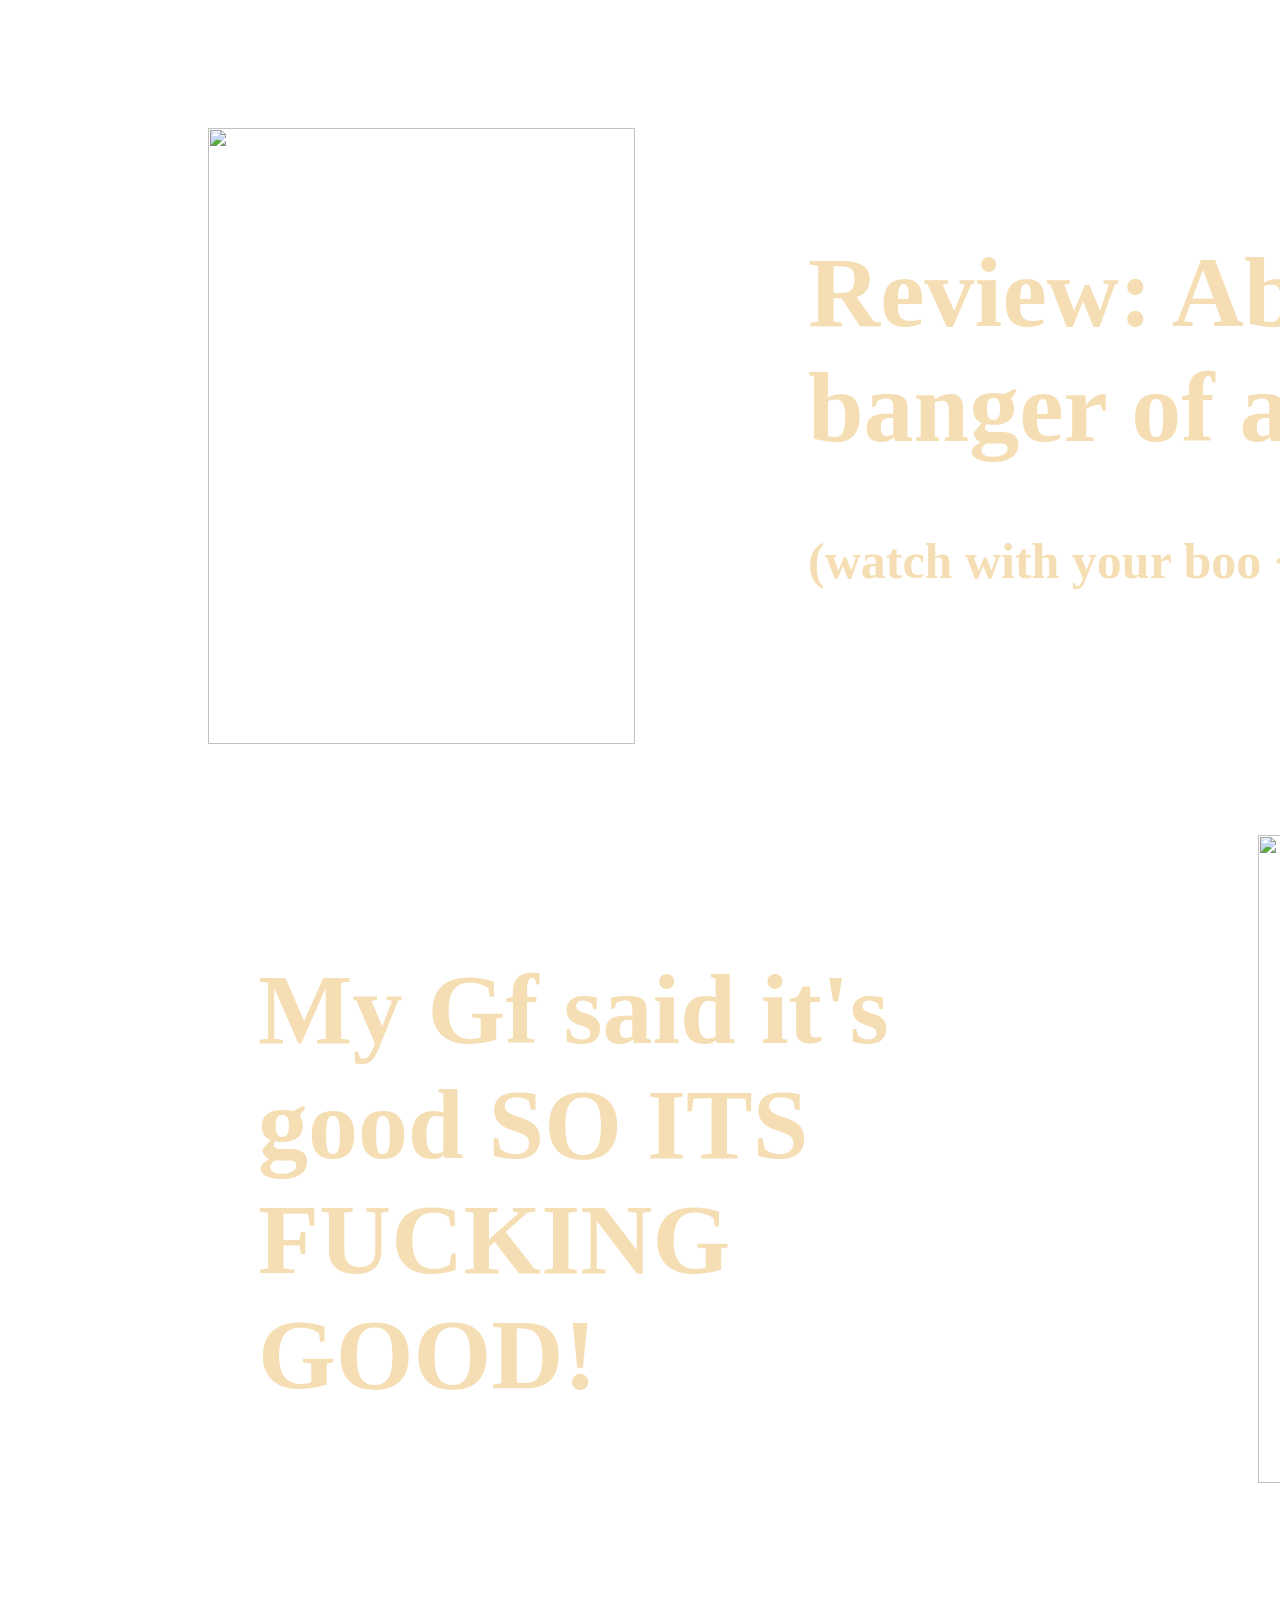
==== mov.html @ 090a0080 "Add files via upload" ====
<!DOCTYPE html>
<html lang="en">
<head>

    <link rel="stylesheet" href="/lol.css">
    <meta charset="UTF-8">
    <meta name="viewport" content="width=device-width, initial-scale=1.0">
    <title>my fav movies</title>

</head>
<body>
    <div class="top">
       

    </div>

    <div class="m1">
        <img src="./assets/pulp.jpg" alt="">
        
    </div>

    <div class="text1">
        <h1>Review: Absolute banger of a movie</h1>
        <h4>(watch with your boo <3)</h2>
    </div>

    <div class="m2">
        <img src="./assets/callme.jpg" alt="">
    </div>

    <div class="text2">
        <h1>My Gf said it's good SO ITS FUCKING GOOD!</h1>
    </div>
</body>
</html>
---- lol.css ----
.top {
 
    color: bisque;
    position: static;
    top: 100px;
    
}

.m1{
    position: relative;
    top: 120px;
    left: 200px;
    height: 760px;
    width: 527px;
    /* border: 5px solid;
    border-color: wheat; */
   

}
.m1 img{
    width: 90%;
    height: 90%;
}

.text1{
    font-family: "EB Garamond", serif;
    font-optical-sizing: auto;
    font-weight: 400;
    font-size: 50px;
    font-style: normal;
    color: wheat;
    width: 1000px;
    height: 500px;
    position: relative;
    left: 800px;
    bottom: 600px;

    /* background-color: #363637; */
}

.m2{
    position: relative;
    bottom: 500px;
    left: 1250px;
    height: 800px;
    width: 533px;
    /* border: 5px solid;
    border-color: white; */
}
.m2 img{
    width: 90%;
    height: 90%;
}

.text2{
    font-family: "EB Garamond", serif;
    font-optical-sizing: auto;
    font-weight: 400;
    font-size: 50px;
    font-style: normal;
    position: relative;
    bottom: 1250px;
    left: 250px;
    width: 800px;
    height: 200px;
    color: wheat;
}
body{
    background-image: url("./assets/bg.jpg.jpg");
    background-size: 600px;
}
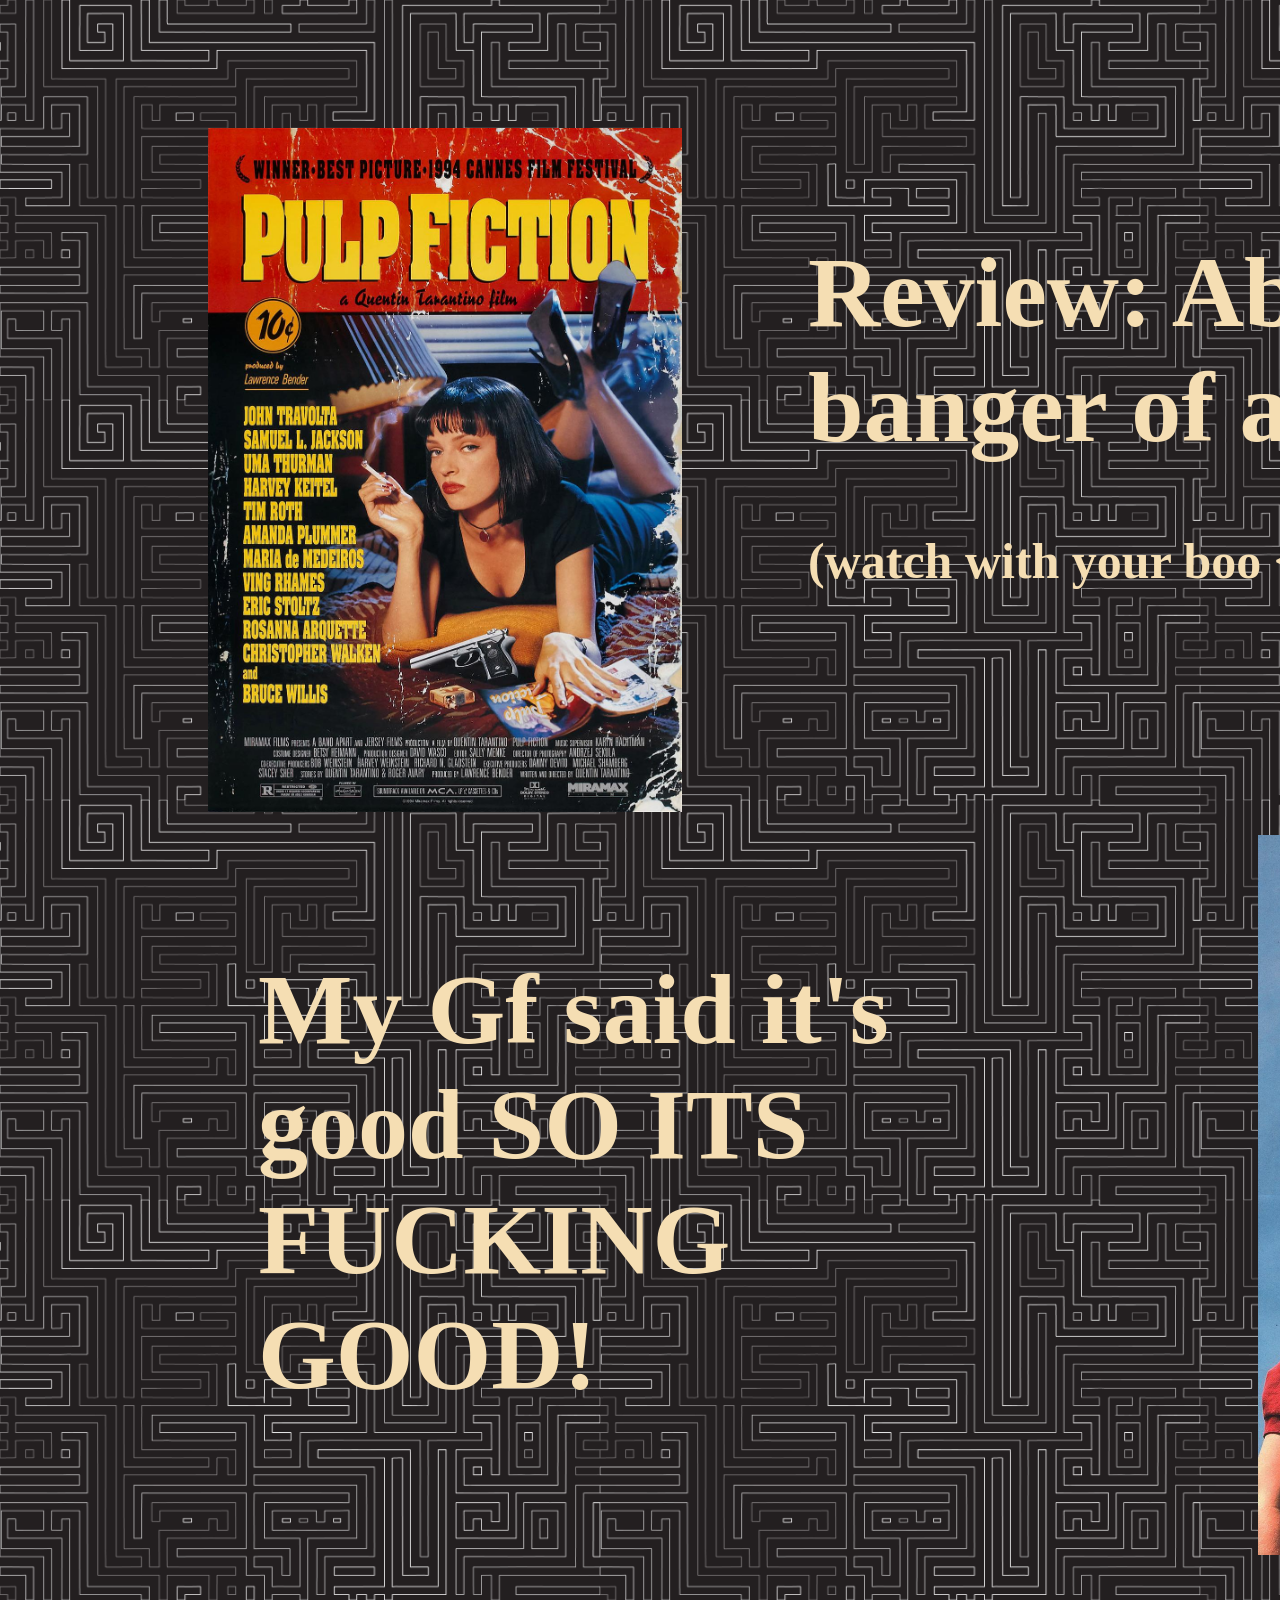
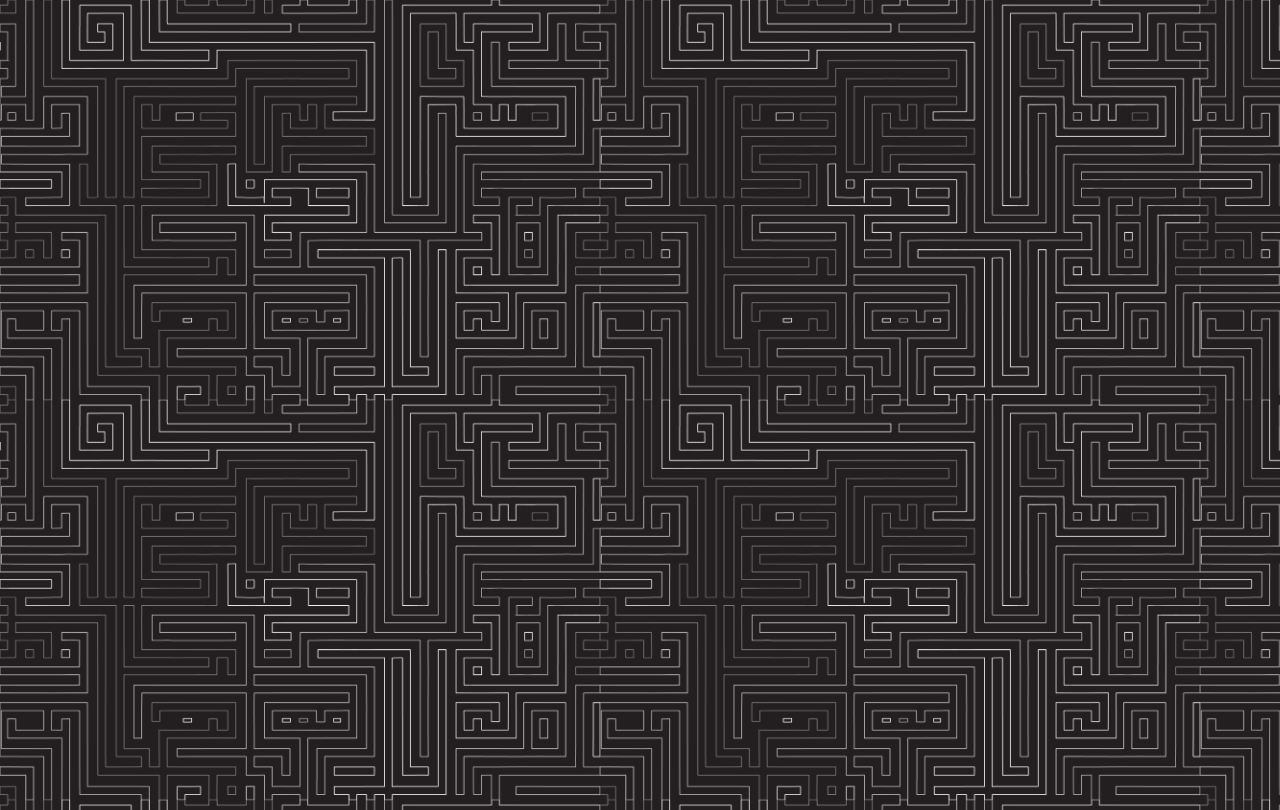
==== commit 8f37e8f3: "Update mov.html" ====
--- a/mov.html
+++ b/mov.html
@@ -1,7 +1,80 @@
 <!DOCTYPE html>
 <html lang="en">
 <head>
+    <style>
 
+.top {
+ 
+    color: bisque;
+    position: static;
+    top: 100px;
+    
+}
+
+.m1{
+    position: relative;
+    top: 120px;
+    left: 200px;
+    height: 760px;
+    width: 527px;
+    /* border: 5px solid;
+    border-color: wheat; */
+   
+
+}
+.m1 img{
+    width: 90%;
+    height: 90%;
+}
+
+.text1{
+    font-family: "EB Garamond", serif;
+    font-optical-sizing: auto;
+    font-weight: 400;
+    font-size: 50px;
+    font-style: normal;
+    color: wheat;
+    width: 1000px;
+    height: 500px;
+    position: relative;
+    left: 800px;
+    bottom: 600px;
+
+    /* background-color: #363637; */
+}
+
+.m2{
+    position: relative;
+    bottom: 500px;
+    left: 1250px;
+    height: 800px;
+    width: 533px;
+    /* border: 5px solid;
+    border-color: white; */
+}
+.m2 img{
+    width: 90%;
+    height: 90%;
+}
+
+.text2{
+    font-family: "EB Garamond", serif;
+    font-optical-sizing: auto;
+    font-weight: 400;
+    font-size: 50px;
+    font-style: normal;
+    position: relative;
+    bottom: 1250px;
+    left: 250px;
+    width: 800px;
+    height: 200px;
+    color: wheat;
+}
+body{
+    background-image: url("./assets/bg.jpg.jpg");
+    background-size: 600px;
+}
+    </style>
     <link rel="stylesheet" href="/lol.css">
     <meta charset="UTF-8">
     <meta name="viewport" content="width=device-width, initial-scale=1.0">
@@ -32,4 +105,4 @@
         <h1>My Gf said it's good SO ITS FUCKING GOOD!</h1>
     </div>
 </body>
-</html>+</html>
